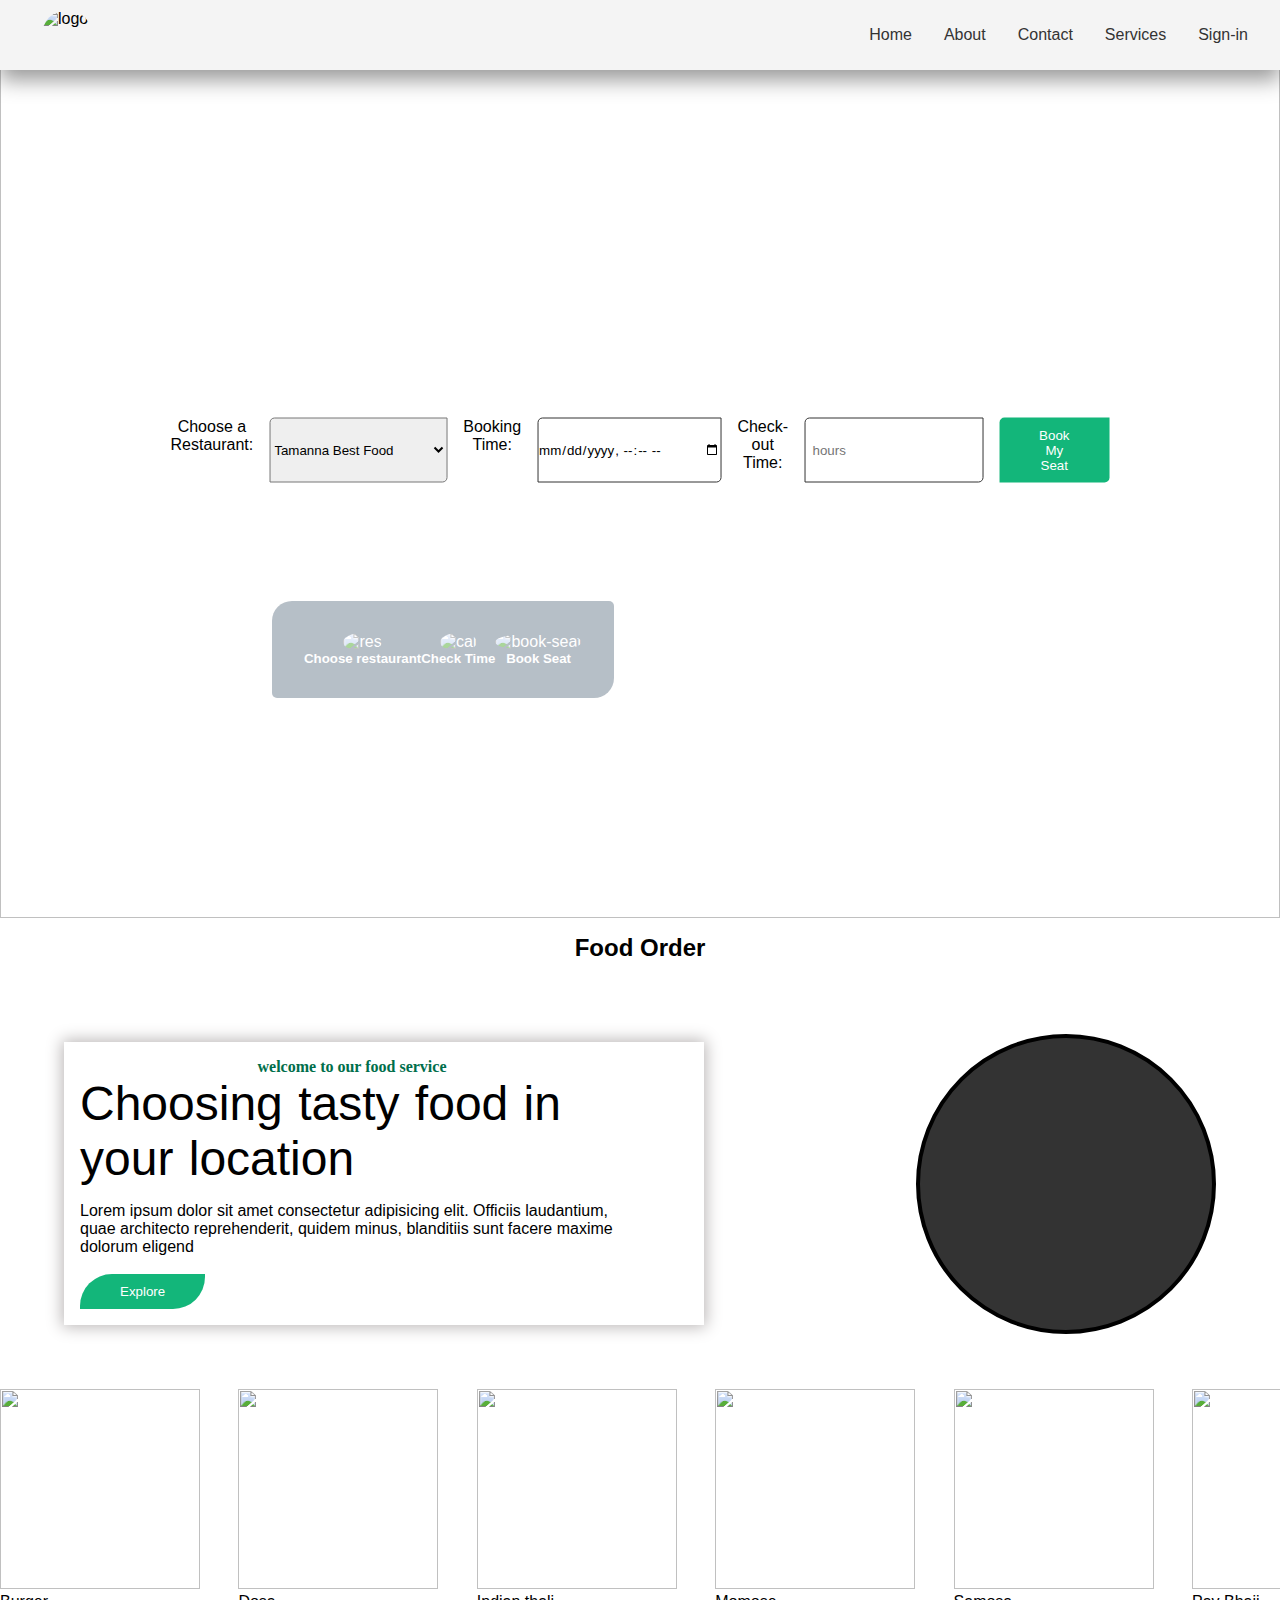
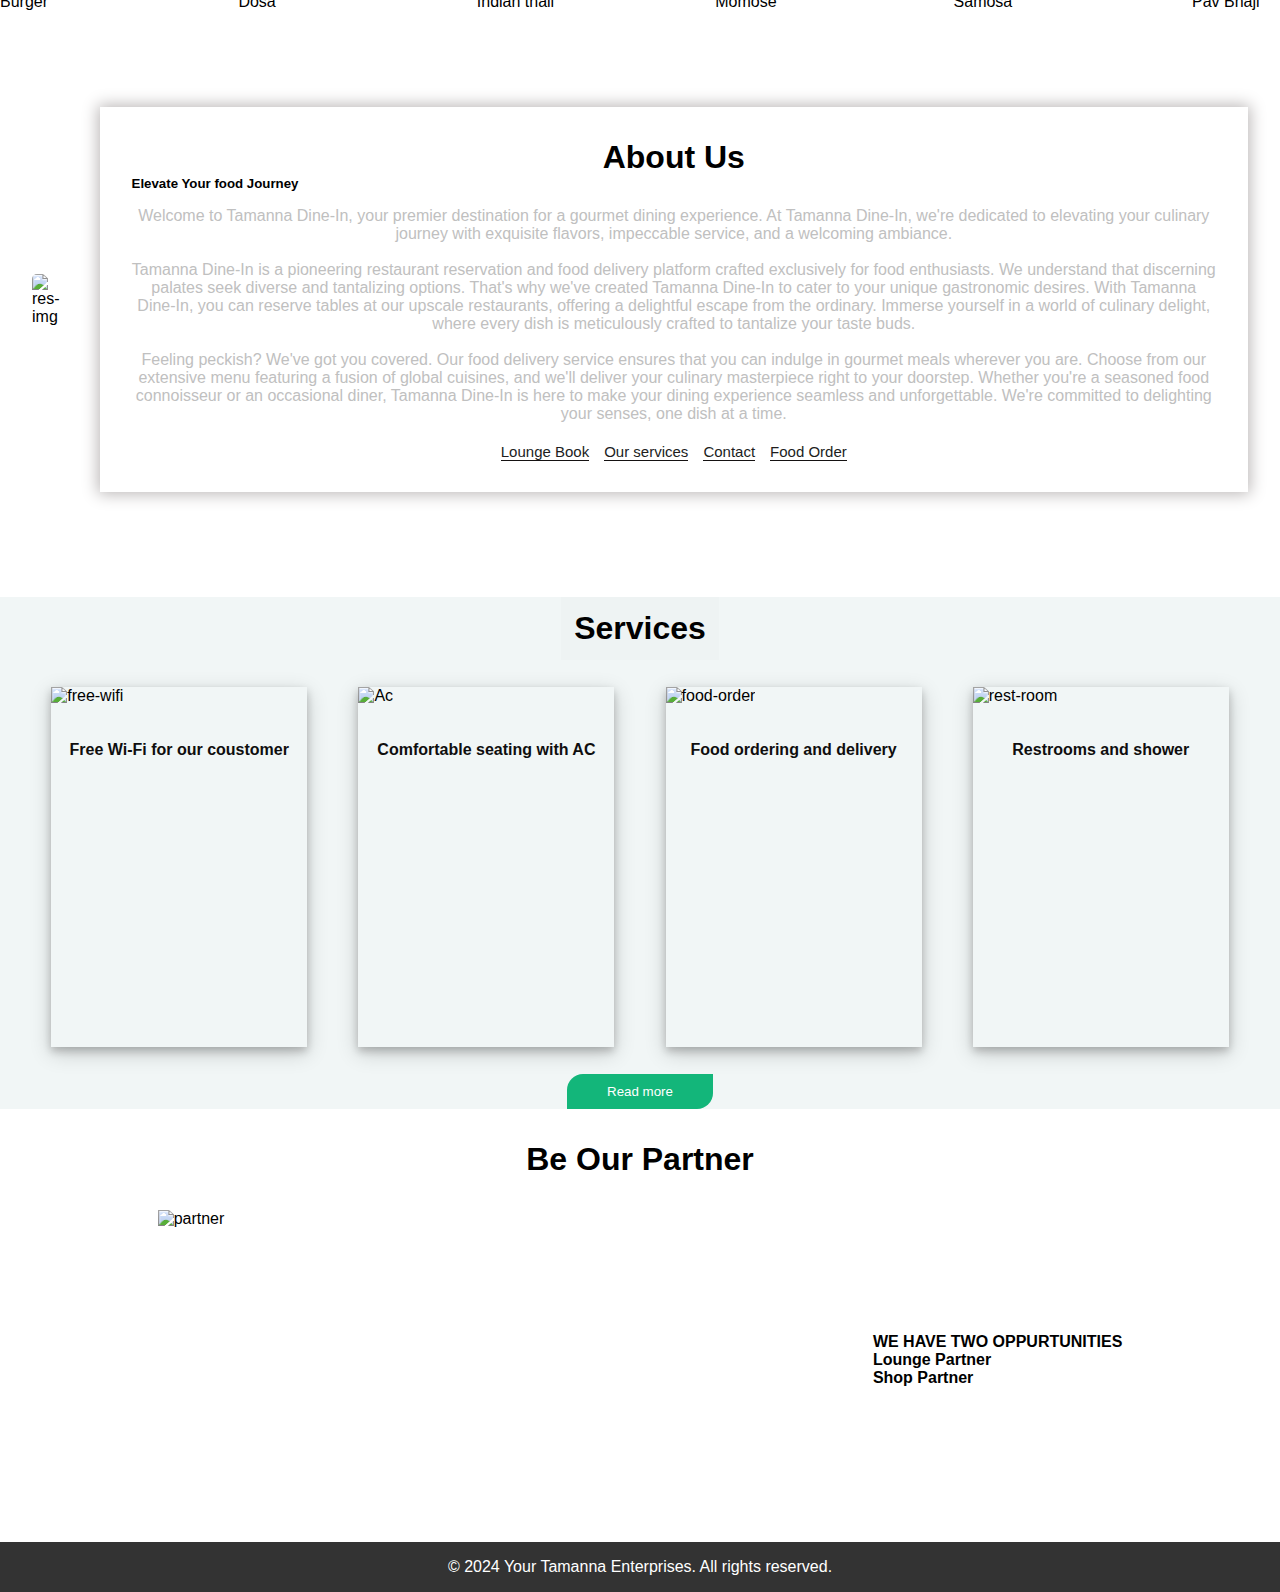
==== index.html @ aaa91850 "initial commit" ====
<!DOCTYPE html>
<html lang="en">
<>
  <meta charset="UTF-8" />
  <meta name="viewport" content="width=device-width, initial-scale=1.0" />
  <title>Tamanna's restaurant</title>
  <link rel="stylesheet" href="style.css" />
  </head>

  <body>
    <header>
      <nav>
        <img src="https://upload.wikimedia.org/wikipedia/commons/thumb/2/24/LEGO_logo.svg/2048px-LEGO_logo.svg.png"
          alt="logo" class="logo" />
        <ul>
          <li><a href="#home">Home</a></li>
          <li><a href="#about">About</a></li>
          <li><a href="#contact">Contact</a></li>
          <li><a href="#services">Services</a></li>
          <li><a href="signup.html">Sign-in</a></li>
        </ul>
      </nav>
    </header>
    <main>
      <section class="container" id="home">
        <div class="box">
          <img src="https://buffer.com/library/content/images/size/w1200/2023/10/free-images.jpg" alt=""
            class="homeImg" />
          <div class="text-overlay">
            <div>
              <form>
                <label for="restaurant">Choose a Restaurant:</label>
                <select id="restaurant" name="restaurant">
                  <option value="restaurant1">Tamanna Best Food</option>
                  <option value="restaurant2">Tamanna Italian Kitchen</option>
                  <option value="restaurant3">Tamanna Chinese Cuisine</option>
                  <option value="restaurant4">Tamanna Indian Delight</option>
                </select>

                <label for="booking-time">Booking Time:</label>
                <input type="datetime-local" id="booking-time" name="booking-time" required />

                <label for="checkout-time">Check-out Time:</label>
                <input type="number" id="checkout-time" name="checkout-time" placeholder="  hours" required />

                <button type="submit">Book My Seat</button>
              </form>
            </div>
          </div>
          <div class="book-section">
            <section>
              <img class="book-img"
                src="https://media.istockphoto.com/id/1018141890/photo/two-empty-wine-glasses-sitting-in-a-restaurant-on-a-warm-sunny-afternoon.jpg?s=612x612&w=0&k=20&c=OccJv1oKWSTDqJ6Irw7iW1NEbL0muU2ylqP3EOhOyEg="
                alt="res" />
              <h5>Choose restaurant</h5>
            </section>
            <section>
              <img class="book-img" src="https://m.media-amazon.com/images/I/813CJLK9hHL._AC_UF350,350_QL80_.jpg"
                alt="cal" />
              <h5>Check Time</h5>
            </section>
            <section>
              <img class="book-img" src="https://rinps.org/content/images/site/BookSeat.jpg" alt="book-seat" />
              <h5>Book Seat</h5>
            </section>
          </div>
        </div>
      </section>
      <section class="food-order">
        <h2 class="food-h1">Food Order</h2>
        <div class="food-colum">
          <div class="food-box">
            <h4 class="food-h4">welcome to our food service</h4>
            <h1 class="choose-food">Choosing tasty food in your location</h1>
            <p class="food-box-p">Lorem ipsum dolor sit amet consectetur adipisicing elit. Officiis laudantium, quae
              architecto reprehenderit, quidem minus, blanditiis sunt facere maxime dolorum eligend</p>
            <button class="food-button">Explore</button>
          </div>
          <img class="food-img-x"
            src="https://thumbs.dreamstime.com/b/fresh-cut-sandwich-bowl-vegetable-soup-plate-lunch-deal-soup-sandwich-italian-ham-cheese-tomato-seeds-garnish-smooth-122642518.jpg"
            alt="food-img">
        </div>
        <div class="f-bottom">
          <div class="product-list" id="productList">
            <div class="box1">
              <img
                src="https://img.freepik.com/premium-photo/delicious-burger-high-quality-products-photo-shoot-dark-background-generated-by-ai_749933-80.jpg"
                alt="">
              <p>Burger</p>
            </div>
            <div class="box1">
              <img src="https://img.freepik.com/premium-photo/plate-tortillas-with-side-food-it_662214-171465.jpg"
                alt="">
              <p>Dosa</p>
            </div>
            <div class="box1">
              <img src="https://www.watscooking.com/images/dish/large/South_Indian_vegetarian_full_meals1.jpg" alt="">
              <p>Indian thali</p>
            </div>
            <div class="box1">
              <img
                src="https://b.zmtcdn.com/data/pictures/9/20596159/3019edeef7c27e799c549f9ea037ca1b.jpg?fit=around|960:500&crop=960:500;*,*"
                alt="">
              <p>Momose</p>
            </div>
            <div class="box1">
              <img src="https://www.indianhealthyrecipes.com/wp-content/uploads/2021/12/samosa-recipe.jpg" alt="">
              <p>Samosa</p>
            </div>
            <div class="box1">
              <img src="https://www.cookshideout.com/wp-content/uploads/2015/05/Instant-Pot-Pav-Bhaji_FI.jpg" alt="">
              <p>Pav Bhaji</p>
            </div>

          </div>
        </div>
      </section>
      <section id="about" class="about-section">
        <div>
          <img class="about-img"
            src="https://encrypted-tbn0.gstatic.com/images?q=tbn:ANd9GcQCcPel85qvs05Shnstn6Xl-DkMsHoPTgWSnyg-JcS_VMP_l36jrWbp238opt5DyyVm2yk&usqp=CAU"
            alt="res-img">
        </div>
        <div class="about-para">
          <h1 class="about-h2">About Us</h1>
          <h5>Elevate Your food Journey</h5>
          <p class="about-p">
            Welcome to Tamanna Dine-In, your premier destination for a gourmet dining experience. At Tamanna Dine-In,
            we're dedicated to elevating your culinary journey with exquisite flavors, impeccable service, and a
            welcoming ambiance.<br> <br>

            Tamanna Dine-In is a pioneering restaurant reservation and food delivery platform crafted exclusively for
            food enthusiasts. We understand that discerning palates seek diverse and tantalizing options. That's why
            we've created Tamanna Dine-In to cater to your unique gastronomic desires. With Tamanna Dine-In, you can
            reserve tables at our upscale restaurants, offering a delightful escape from the ordinary. Immerse yourself
            in a world of culinary delight, where every dish is meticulously crafted to tantalize your taste buds.<br>
            <br>

            Feeling peckish? We've got you covered. Our food delivery service ensures that you can indulge in gourmet
            meals wherever you are. Choose from our extensive menu featuring a fusion of global cuisines, and we'll
            deliver your culinary masterpiece right to your doorstep. Whether you're a seasoned food connoisseur or an
            occasional diner, Tamanna Dine-In is here to make your dining experience seamless and unforgettable. We're
            committed to delighting your senses, one dish at a time.
          </p>
          <div class="skills">
            <span>Lounge Book</span>
            <span>Our services</span>
            <span>Contact</span>
            <span>Food Order</span>
          </div>
        </div>
      </section>
      <section class="service-section" id="services">
        <pre>


        </pre>
        <h1 class="service-h1">Services</h1>
        <div class="service-cantainer">
          <div class="service-card">
            <img
              src="https://media.istockphoto.com/id/1410456933/vector/free-wifi-zone-blue-icon-free-wifi-here-sign-concept-vector-stock-illustration.jpg?s=612x612&w=0&k=20&c=ahU_fsV-Th60xgF9dK3tnOF-TutyjajKx9hzAj2n9C0="
              alt="free-wifi">
            <h3>Free Wi-Fi for our coustomer</h3>
          </div>
          <div class="service-card">
            <img src="https://m.media-amazon.com/images/I/61-ZLSN+qRL._AC_UF894,1000_QL80_.jpg" alt="Ac">
            <h3>Comfortable seating with AC</h3>
          </div>
          <div class="service-card">
            <img
              src="https://media.istockphoto.com/id/1287186696/photo/food-delivery-app-order-with-phone-online-mobile-service-for-take-away-burger-and-pizza.jpg?s=612x612&w=0&k=20&c=s0g33OOVOT9nZiFat2wvo7HhRvmM5kx0CJBp1OSfbRE="
              alt="food-order">
            <h3>Food ordering and delivery</h3>
          </div>
          <div class="service-card">
            <img src="https://i.pinimg.com/originals/ab/34/03/ab3403a878b9bca76fbfd8dde277f967.jpg" alt="rest-room">
            <h3>Restrooms and shower</h3>
          </div>
        </div>
        <a href=" "> <button class="service-btn">Read more</button></a>
      </section>
      <section class="be-partner" id="our-partner">
        <h1 class="partner-h1">Be Our Partner </h1>
        <div class="partner-container">
          <img class="partner-img" src="https://thumbs.dreamstime.com/b/business-handshake-29647630.jpg" alt="partner">
          <div>
            <h4>WE HAVE TWO OPPURTUNITIES</h4>
            <div>
              <h4>Lounge Partner</h4>
            </div>
            <div>
              <h4>Shop Partner</h4>
            </div>
          </div>
        </div>
      </section>
    </main>
    <footer>
      <p>&copy; 2024 Your Tamanna Enterprises. All rights reserved.</p>
    </footer>
  </body>

</html>
---- style.css ----
@font-face {
  font-family: chapman;
  src: url("./font/Chapman.ttf");
}
* {
  margin: 0;
  padding: 0;
  box-sizing: border-box;
  font-family: Arial, sans-serif;
}
html {
  scroll-behavior: smooth;
}
img {
  width: 100%;
  height: 100%;
  object-fit: cover;
}
a {
  text-decoration: none;
  color: #333;
}
li {
  list-style-type: none;
}
.logo {
  width: 50px;
  height: 50px;
  object-fit: cover;
  border-radius: 50%;
  margin: 10px;
}
header {
  overflow: hidden;
  background-color: #333;
  position: fixed;
  top: 0;
  width: 100%;
  box-shadow: rgba(0, 0, 0, 0.403) 0px 10px 20px;
  z-index: 1000;
}
nav {
  display: flex;
  justify-content: space-between;
  align-items: center;
  background: #f4f4f4;
  padding-inline: 2rem;
}
ul {
  display: flex;
  justify-content: space-between;
  align-items: center;
  gap: 2rem;
  cursor: pointer;
}
.homeImg {
  width: 100%;
  height: 100vh;
  object-fit: cover;
}

.container {
  height: 100vh;
}

.text-overlay {
  position: absolute;
  top: 50%;
  left: 50%;
  transform: translate(-50%, -50%);
  padding: 10px;
  font-size: 20px;
  color: black;
  background-color: #fff;
  border-radius: 20px;
}

form {
  display: flex;
  justify-content: space-around;
  gap: 1rem;
}
label {
  display: block;
  margin-bottom: 10px;
}

button {
  padding: 10px 40px;
  background-color: #13b67a;
  color: #fff;
  border: none;
  border-radius: 5px 0px;
  cursor: pointer;
  transition: transform 2s, width 0.3s, height 0.3s;
}
button:hover {
  background-color: green;
  transform: scale(1.1);
}
input {
  border-radius: 5px 0px;
  border: 1px solid #333;
}
select {
  background-color: #efefef;
  border-radius: 5px 0px;
}
label {
  font-size: medium;
  text-align: center;
}
nav ul li a:hover{
  background-color:red;
  font-size: larger;
  padding: 0.5rem;
  border-radius: 5px;
}
.book-section {
  display: flex;
  margin: 1rem;
  opacity: 0.5;
  text-align: center;
  background-color: slategrey;
  border-radius: 20px 5px;
  position: absolute;
  top: 65%;
  left: 20%;
  padding: 2rem;
  color: #fff;
}
.book-img {
  width: 200px;
  height: 100px;
  object-fit: cover;
  border-radius: 50%;
}
.food-h1 {
  text-align: center;
  margin: 1rem;
}
.food-box {
  position: relative;
  padding: 10px 10px;
  width: 50%;
  height: 70%;
  box-shadow: 0px 0px 15px 2px rgb(186, 182, 182);
  margin: 4rem;
  padding: 1rem;
  padding-right: 5rem;
}
.food-box::after {
  content: "";
  width: 200px;
  height: 200px;
  position: absolute;
  top: -20%;
  right: -20%;
  border-radius: 50%;
  animation: Ani-circle 200s linear infinite;
  background-image: url("https://img.freepik.com/free-photo/fresh-pasta-with-hearty-bolognese-parmesan-cheese-generated-by-ai_188544-9469.jpg");
  background-size: cover;
}
@keyframes Ani-circle {
  0% {
    transform: rotate(0deg);
  }
  100% {
    transform: rotate(360deg);
  }
}
.food-button {
  border-radius: 2rem 0px;
}
.choose-food {
  word-spacing: 2px;
  font-size: 3rem;
  margin-bottom: 1rem;
  font-weight: lighter;
}
.food-h4 {
  text-align: center;
  font-family: chapman;
  color: #006e4b;
}
.food-box-p {
  margin-top: 1vh;
  margin-bottom: 2vh;
}
.food-colum {
  display: flex;
  justify-content: space-between;
  /* justify-content: center; */
  align-items: center;
}
.food-img-x {
  width: 300px;
  height: 300px;
  border: 4px solid black;
  object-fit: cover;
  border-radius: 50%;
  background-color: #333;
  margin-right: 5%;
}
.product-list {
  display: flex;
  gap: 3vw;
  flex-direction: row;
  overflow-x: auto;
  margin-bottom: 2rem;
}

.box1 img {
  width: 200px;
  height: 200px;
}
.about-section {
  display: flex;
  justify-content: space-between;
  align-items: center;
  margin: 2rem;
  gap: 2.5rem;
  padding-top: 4rem;
}
.about-img {
  width: 500px;
  height: 300px;
  border-radius: 5px;
}
.about-para {
  box-shadow: 0px 0px 15px 2px rgb(186, 182, 182);
  padding: 2rem;
}
.about-p {
  color: silver;
  text-align: center;
  margin-top: 1rem;
}
.about-h2{
  text-align: center;
}

.skills {
  margin-top: 20px;
  display: flex;
  gap: 15px;
  justify-content: center;
}

.skills span {
  color: #201d1d;
  font-size: 15px;
  font-family: 'Trebuchet MS', 'Lucida Sans Unicode', 'Lucida Grande', 'Lucida Sans', Arial, sans-serif;
  cursor: pointer;
  transition: background-color 0.3s ease;
  box-shadow: 0px 1px 0px rgb(21, 18, 18);
}
.service-section{
  background-color: rgb(241, 246, 246);
  display: flex;
  flex-direction: column;
  align-items: center;
}
pre{
  background-color:#fff;
  width: 100%;
  padding-bottom: 1.2rem;
}
.service-h1{
  padding-top: 1rem;
  text-align: center;
  padding: 1vw 1vw;
  font-size: 2rem;
  color: black;
  background-color: #5c575705;
  transition: cubic-bezier(0.19, 1, 0.22, 1)1s;
}
.service-h1:hover{
  cursor: pointer;
  color: rgba(0, 0, 0, 0.74);
}
.service-cantainer{
  display: flex;
  gap: 4vw;
  justify-content: center;
  align-items: center;
  flex-wrap: wrap; 
  padding: 3vh 1vw;
}
.service-card{
  width: 20vw;
  height: 40vh;
  box-shadow: 0 4px 8px 0 rgba(0, 0, 0, 0.2), 0 6px 20px 0 rgba(0, 0, 0, 0.19);
}
.service-card img {
  width: 100%;
  height: 70%;
  background-size: cover;
}

.service-card h3 {
  margin-top: 4vh;
  text-align: center;
  font-size: 1rem;
  color: rgb(15, 14, 14);
}
.service-btn{
  border-radius: 1rem 0rem;
  transition: transform 0.5s;
}
.service-btn:hover{
  transform: scale(1.1);
  background-color: #13b67a;
}
.be-partner{
  background-color: #ffffff;
  padding-block: 2rem;
}
.partner-container{
  display: flex;
  justify-content: space-around;
  align-items: center;
}
.partner-img{
  width: 400px;
  height: 300px;
  /* border-radius: 5px; */
}
.partner-h1{
  text-align: center;
  color: black;
  padding-bottom: 2rem;

}
footer {
  background-color: #333;
  color: white;
  text-align: center;
  padding: 1rem;
}
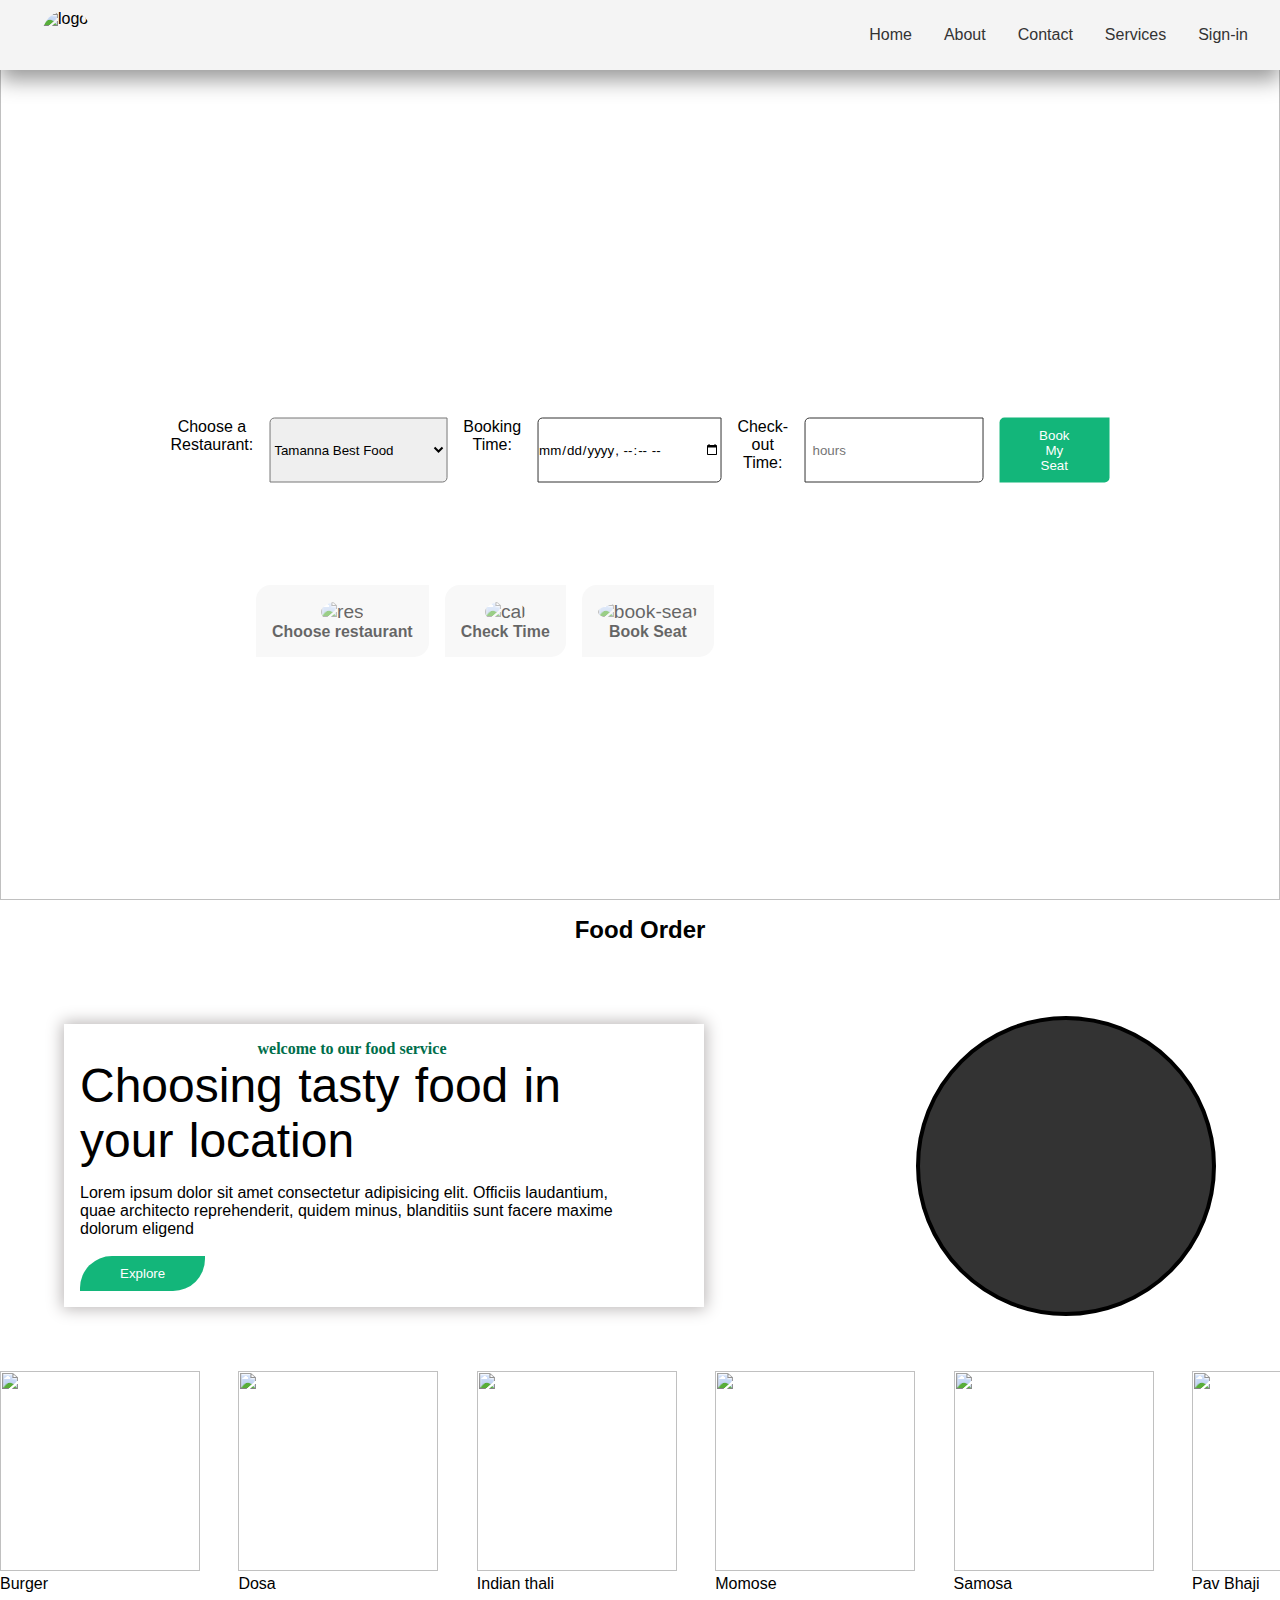
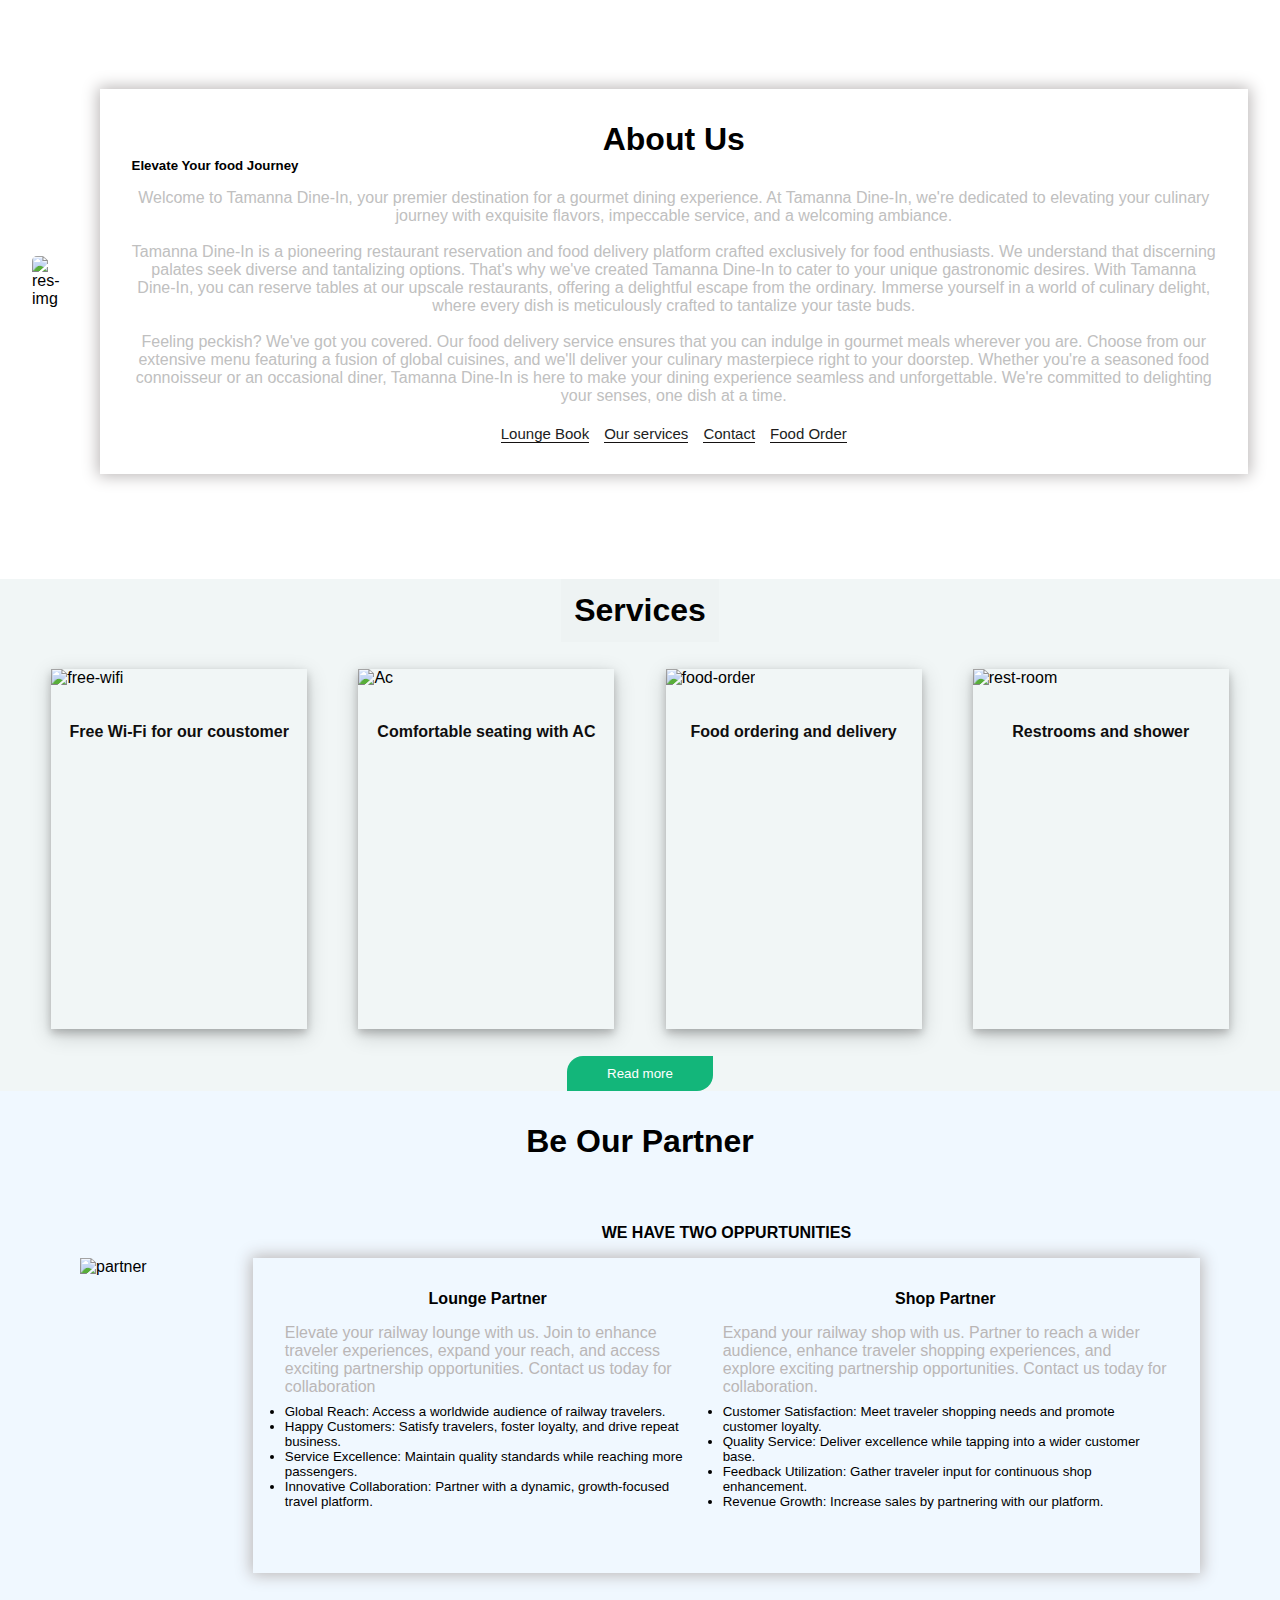
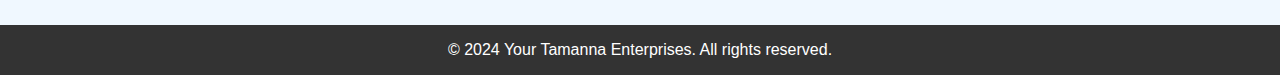
==== commit b1e98cfc: "web-design" ====
--- a/index.html
+++ b/index.html
@@ -1,6 +1,5 @@
 <!DOCTYPE html>
 <html lang="en">
-<>
   <meta charset="UTF-8" />
   <meta name="viewport" content="width=device-width, initial-scale=1.0" />
   <title>Tamanna's restaurant</title>
@@ -12,12 +11,12 @@
       <nav>
         <img src="https://upload.wikimedia.org/wikipedia/commons/thumb/2/24/LEGO_logo.svg/2048px-LEGO_logo.svg.png"
           alt="logo" class="logo" />
-        <ul>
-          <li><a href="#home">Home</a></li>
-          <li><a href="#about">About</a></li>
-          <li><a href="#contact">Contact</a></li>
-          <li><a href="#services">Services</a></li>
-          <li><a href="signup.html">Sign-in</a></li>
+        <ul class="header-ul">
+          <li class="header-li"><a href="#home">Home</a></li>
+          <li class="header-li"><a href="#about">About</a></li>
+          <li class="header-li"><a href="#contact">Contact</a></li>
+          <li class="header-li"><a href="#services">Services</a></li>
+          <li class="header-li"><a href="signup.html">Sign-in</a></li>
         </ul>
       </nav>
     </header>
@@ -48,18 +47,18 @@
             </div>
           </div>
           <div class="book-section">
-            <section>
+            <section class="book-card">
               <img class="book-img"
                 src="https://media.istockphoto.com/id/1018141890/photo/two-empty-wine-glasses-sitting-in-a-restaurant-on-a-warm-sunny-afternoon.jpg?s=612x612&w=0&k=20&c=OccJv1oKWSTDqJ6Irw7iW1NEbL0muU2ylqP3EOhOyEg="
                 alt="res" />
               <h5>Choose restaurant</h5>
             </section>
-            <section>
+            <section class="book-card">
               <img class="book-img" src="https://m.media-amazon.com/images/I/813CJLK9hHL._AC_UF350,350_QL80_.jpg"
                 alt="cal" />
               <h5>Check Time</h5>
             </section>
-            <section>
+            <section class="book-card">
               <img class="book-img" src="https://rinps.org/content/images/site/BookSeat.jpg" alt="book-seat" />
               <h5>Book Seat</h5>
             </section>
@@ -184,13 +183,32 @@
         <h1 class="partner-h1">Be Our Partner </h1>
         <div class="partner-container">
           <img class="partner-img" src="https://thumbs.dreamstime.com/b/business-handshake-29647630.jpg" alt="partner">
-          <div>
-            <h4>WE HAVE TWO OPPURTUNITIES</h4>
-            <div>
-              <h4>Lounge Partner</h4>
-            </div>
-            <div>
-              <h4>Shop Partner</h4>
+          <div class="dis-flex-tab">
+            <h4 class="partner-con-h1">WE HAVE TWO OPPURTUNITIES</h4>
+            <div class="partner-con-flex">
+              <div>
+                <h4 class="partner-h4">Lounge Partner</h4>
+                <p class="partner-p">Elevate your railway lounge with us. Join to enhance traveler experiences, expand your reach, and
+                  access exciting partnership opportunities. Contact us today for collaboration</p>
+                <ul class="partner-list">
+                  <li>Global Reach: Access a worldwide audience of railway travelers.</li>
+                  <li>Happy Customers: Satisfy travelers, foster loyalty, and drive repeat business.</li>
+                  <li>Service Excellence: Maintain quality standards while reaching more passengers.</li>
+                  <li>Innovative Collaboration: Partner with a dynamic, growth-focused travel platform.</li>
+                </ul>
+              </div>
+              <div>
+                <h4 class="partner-h4">Shop Partner</h4>
+                <p class="partner-p">Expand your railway shop with us. Partner to reach a wider audience, enhance traveler shopping
+                  experiences, and explore exciting partnership opportunities. Contact us today for collaboration.
+                </p>
+                <ul class="partner-list">
+                  <li>Customer Satisfaction: Meet traveler shopping needs and promote customer loyalty.</li>
+                  <li>Quality Service: Deliver excellence while tapping into a wider customer base.</li>
+                  <li>Feedback Utilization: Gather traveler input for continuous shop enhancement.</li>
+                  <li>Revenue Growth: Increase sales by partnering with our platform.</li>
+                </ul>
+              </div>
             </div>
           </div>
         </div>
@@ -200,5 +218,4 @@
       <p>&copy; 2024 Your Tamanna Enterprises. All rights reserved.</p>
     </footer>
   </body>
-
 </html>--- a/style.css
+++ b/style.css
@@ -20,7 +20,7 @@
   text-decoration: none;
   color: #333;
 }
-li {
+.header-li{
   list-style-type: none;
 }
 .logo {
@@ -46,7 +46,7 @@
   background: #f4f4f4;
   padding-inline: 2rem;
 }
-ul {
+.header-ul{
   display: flex;
   justify-content: space-between;
   align-items: center;
@@ -118,16 +118,21 @@
 }
 .book-section {
   display: flex;
-  margin: 1rem;
-  opacity: 0.5;
-  text-align: center;
-  background-color: slategrey;
-  border-radius: 20px 5px;
+  justify-content: center;
+  align-items: center;
+  gap: 1rem;
   position: absolute;
   top: 65%;
   left: 20%;
-  padding: 2rem;
-  color: #fff;
+  text-align: center;
+  /* color: #fff;  */
+  font-size: larger;
+}
+.book-card{
+  background-color: #f4f4f4;
+  padding: 1rem;
+  border-radius: 15px 0px;
+  opacity: 0.6;
 }
 .book-img {
   width: 200px;
@@ -313,24 +318,55 @@
   background-color: #13b67a;
 }
 .be-partner{
-  background-color: #ffffff;
+  background-color:aliceblue;
   padding-block: 2rem;
 }
 .partner-container{
   display: flex;
-  justify-content: space-around;
-  align-items: center;
+  justify-content: space-between;
+  align-items: center;
+  gap: 2rem;
+  margin-inline: 5rem;
+  padding-top: 4rem;
 }
 .partner-img{
   width: 400px;
   height: 300px;
-  /* border-radius: 5px; */
 }
 .partner-h1{
   text-align: center;
   color: black;
+}
+.dis-flex-tab{
+  display: flex;
+  flex-direction: column;
+  align-items: center;
+  justify-content: center;
+}
+.partner-con-h1{
+  text-align:center;
+  padding-bottom: 1rem;
+}
+.partner-con-flex{
+  display: flex;
+  box-shadow: 0px 0px 15px 2px rgb(186, 182, 182);
+  padding: 2rem;
+  gap: 2rem;
+  margin-bottom: 20px;
+}
+.partner-h4{
+  text-align: center;
+  padding-bottom: 1rem;
+}
+.partner-p{
+  color: rgb(186, 182, 182);
+  font-family:'Gill Sans', 'Gill Sans MT', Calibri, 'Trebuchet MS', sans-serif;
+  padding-bottom: 0.5rem;
+}
+.partner-list{
+  font-size: smaller;
   padding-bottom: 2rem;
-
+  font-family: 'Segoe UI', Tahoma, Geneva, Verdana, sans-serif;
 }
 footer {
   background-color: #333;
